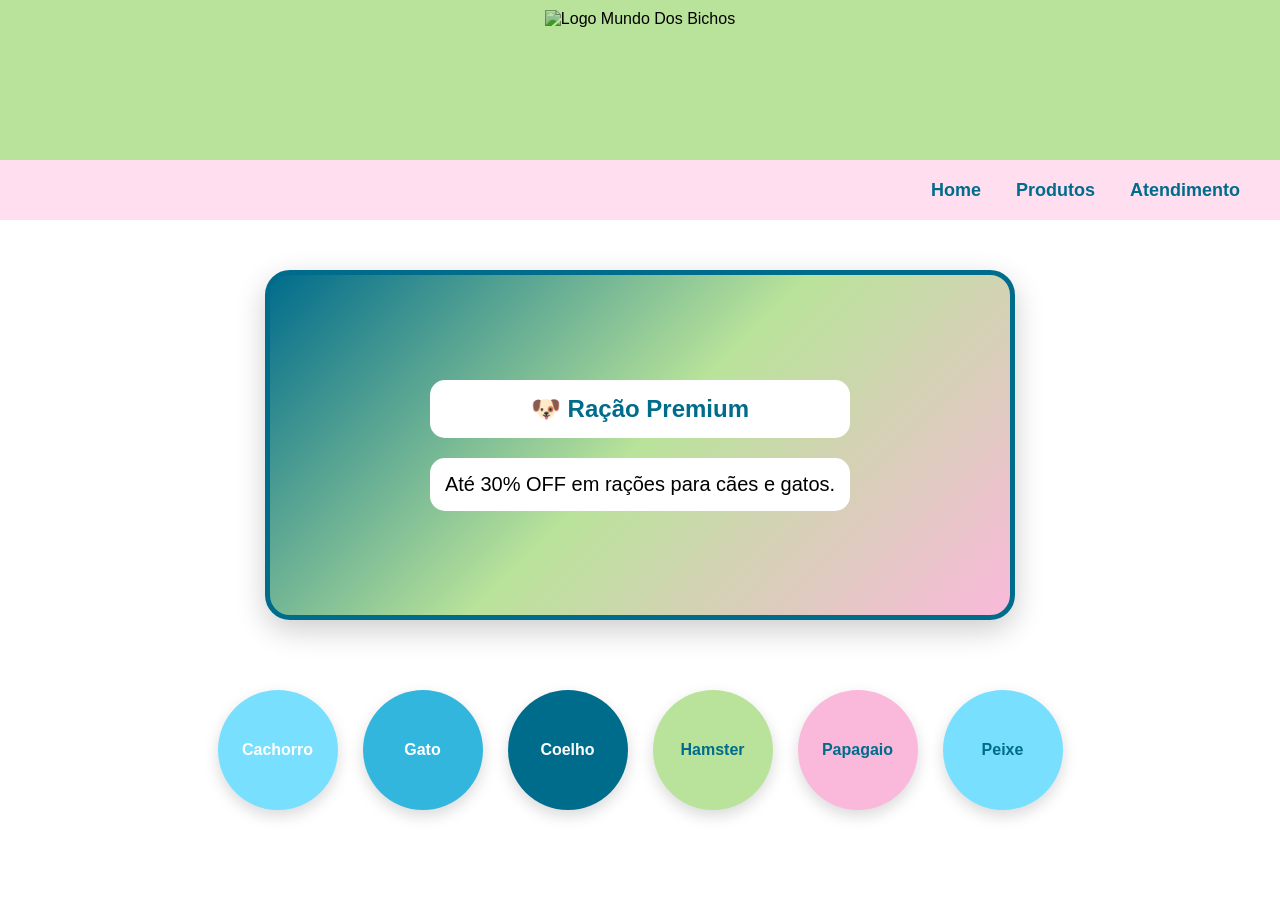
==== mundo_dos_bichos/pagina_inicial/index_inicio.html @ 1db74577 "ghkdg" ====
<!DOCTYPE html>
<html lang="en">
<head>
    <meta charset="UTF-8">
    <title>Mundo Dos Bichos</title>
    <link rel="stylesheet" href="style_inicial.css">
</head>
<body>

<!-- HEADER -->
<header>

    <div class="header-left"></div>

    <div class="logo-container">
        <img src="img/logo.png" alt="Logo Mundo Dos Bichos">
    </div>

    <div class="header-icons">

        <a href="cadastro.php" title="Cadastro">
            <i class="fa-solid fa-user"></i>
        </a>

        <a href="carrinho.php" title="Carrinho">
            <i class="fa-solid fa-cart-shopping"></i>
        </a>

    </div>

</header>

<!-- MENU -->
<nav>

    <div class="nav-buttons">

        <a href="index.php">Home</a>

        <a href="../parte-produtos/secao_produtos.html">Produtos</a>

        <a href="atendimento.php">Atendimento</a>

    </div>

</nav>

<div class="carousel">

    <div class="slides">

        <div class="slide active">
            <div class="info">
                <h2>🐶 Ração Premium</h2>
                <p>Até <span>30% OFF</span> em rações para cães e gatos.</p>
            </div>
        </div>

        <div class="slide">
            <div class="info">
                <h2>🦴 Brinquedos</h2>
                <p>Compre 2 e leve o 3º grátis!</p>
            </div>
        </div>

        <div class="slide">
            <div class="info">
                <h2>🛏️ Caminhas</h2>
                <p>Conforto para seu pet com <span>25% OFF</span>.</p>
            </div>
        </div>

        <div class="slide">
            <div class="info">
                <h2>🐱 Acessórios</h2>
                <p>Coleiras, peitorais e guias a partir de R$29,90.</p>
            </div>
        </div>

    </div>

    <button class="prev">&#10094;</button>
    <button class="next">&#10095;</button>

</div>

<script src="script.js"></script>

<section class="animais">

    <div class="card-animal">Cachorro</div>
    <div class="card-animal">Gato</div>
    <div class="card-animal">Coelho</div>
    <div class="card-animal">Hamster</div>
    <div class="card-animal">Papagaio</div>
    <div class="card-animal">Peixe</div>

</section>

</body>
</html>
---- mundo_dos_bichos/pagina_inicial/style_inicial.css ----
*{
    margin:0;
    padding:0;
    box-sizing:border-box;
    font-family:'Segoe UI', sans-serif;
}

body{
    background:#ffffff;

}

/* HEADER */

header{
    background:#b9e39a;
    height:160px;
    display:flex;
    align-items:center;
    justify-content:space-between;
    padding:0 40px;
    box-shadow:0 2px 8px rgba(0,0,0,0.1);
}

/* Espaço para centralizar logo */

.header-left{
    width:120px;
}

/* LOGO */

.logo-container{
    flex:1;
    display:flex;
    justify-content:center;
    align-items:center;
}

.logo-container img{
    height:140px;
    width:auto;

    /* Remove o fundo branco visualmente */
    mix-blend-mode:multiply;
}

/* ÍCONES */

.header-icons{
    width:120px;
    display:flex;
    justify-content:flex-end;
    gap:25px;
}

.header-icons a{
    color:#006c8c;
    font-size:30px;
    transition:0.3s;
}

.header-icons a:hover{
    color:#33b6de;
    transform:scale(1.1);
}

/* NAVBAR */

nav{
    background:#ffdfef;
    height:60px;
    display:flex;
    justify-content:flex-end;
    align-items:center;
    padding-right:40px;
}

/* MENU */

.nav-buttons{
    display:flex;
    gap:35px;
}

.nav-buttons a{
    text-decoration:none;
    border:none;
    background:none;

    color:#006c8c;
    font-size:18px;
    font-weight:600;

    transition:0.3s;
}

.nav-buttons a:hover{
    color:#33b6de;
}

/* CONTEÚDO */

.banner{
    text-align:center;
    padding:80px 20px;
}

.banner h1{
    color:#006c8c;
    font-size:48px;
    margin-bottom:20px;
}

.banner p{
    color:#555;
    font-size:20px;
}
/*================================CARROSSEL=======================================*/
.carousel{
    width:750px;
    height:350px;

    margin:50px auto; /* Centraliza horizontalmente */

    overflow:hidden;
    position:relative;

    border-radius:25px;
    border:5px solid #006c8c;

    background:linear-gradient(135deg,#006c8c,#b9e39a,#FAB9DA);

    box-shadow:0 10px 30px rgba(0,0,0,.2);
}

.slides{
    display:flex;
    width:400%;
    height:100%;
    transition:.6s;
}

.slide{
    width:25%;
    display:flex;
    flex-direction:column;
    justify-content:center;
    align-items:center;
    text-align:center;
    padding:40px;
}

.slide h2{
    color:#006c8c;
    background:white;
    padding:15px 30px;
    border-radius:15px;
    margin-bottom:20px;
}

.slide p{
    background:white;
    padding:15px;
    border-radius:15px;
    font-size:20px;
}

.navigation{
    position:absolute;
    bottom:20px;
    width:100%;
    display:flex;
    justify-content:center;
    gap:15px;
}

.navigation label{
    width:18px;
    height:18px;
    border-radius:50%;
    background:#006c8c;
    border:3px solid #FAB9DA;
    cursor:pointer;
    transition:.3s;
}

.navigation label:hover{
    background:#b9e39a;
}

/* Movimentação */

#slide1:checked ~ .slides{
    margin-left:0;
}

#slide2:checked ~ .slides{
    margin-left:-100%;
}

#slide3:checked ~ .slides{
    margin-left:-200%;
}

#slide4:checked ~ .slides{
    margin-left:-300%;
}
/* ================= CARD ANIMAIS ================= */

.animais{
    max-width:1200px;
    margin:50px auto;

    display:flex;
    justify-content:center;
    align-items:center;
    gap:25px;

    flex-wrap:wrap;

    padding:20px;
}

/* CARD REDONDO */
.card-animal{
    width:120px;
    height:120px;

    border-radius:50%;

    display:flex;
    justify-content:center;
    align-items:center;

    text-align:center;

    font-weight:bold;
    color:#fff;

    box-shadow:0 6px 15px rgba(0,0,0,0.15);

    transition:0.3s;

    cursor:pointer;
}

.card-animal:hover{
    transform:scale(1.1);
}

/* CORES ALTERNADAS DA PALETA */

.card-animal:nth-child(1){
    background:#78dfff;
}

.card-animal:nth-child(2){
    background:#33b6de;
}

.card-animal:nth-child(3){
    background:#006c8c;
}

.card-animal:nth-child(4){
    background:#b9e39a;
    color:#006c8c;
}

.card-animal:nth-child(5){
    background:#FAB9DA;
    color:#006c8c;
}

.card-animal:nth-child(6){
    background:#78dfff;
    color:#006c8c;
}
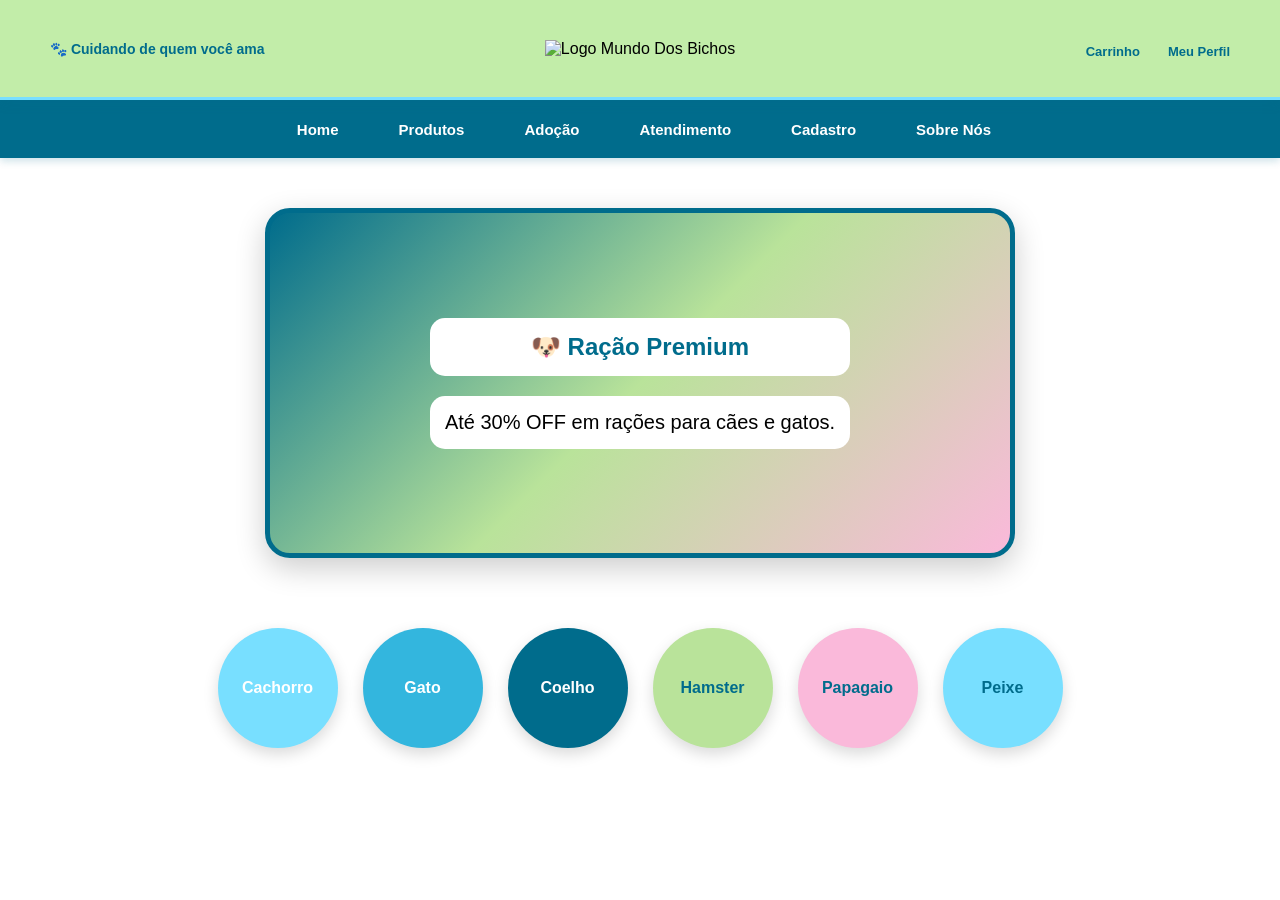
==== commit 028aaa12: "jhgchg" ====
--- a/mundo_dos_bichos/pagina_inicial/index_inicio.html
+++ b/mundo_dos_bichos/pagina_inicial/index_inicio.html
@@ -8,38 +8,105 @@
 <body>
 
 <!-- HEADER -->
-<header>
+<header class="header">
 
-    <div class="header-left"></div>
+    <!-- Espaço esquerdo -->
+    <div class="header-esquerdo">
+        <span>🐾 Cuidando de quem você ama</span>
+    </div>
+
+
+    <!-- LOGO CENTRAL -->
 
     <div class="logo-container">
-        <img src="img/logo.png" alt="Logo Mundo Dos Bichos">
+        <img src="../img/logo" alt="Logo Mundo Dos Bichos">
     </div>
 
-    <div class="header-icons">
+    <!-- OPÇÕES DO CLIENTE -->
 
-        <a href="cadastro.php" title="Cadastro">
-            <i class="fa-solid fa-user"></i>
+    <div class="header-direito">
+
+        <a href="carrinho.php" class="icone-header">
+
+            <i class="fa-solid fa-cart-shopping"></i>
+
+            <span>Carrinho</span>
+
         </a>
 
-        <a href="carrinho.php" title="Carrinho">
-            <i class="fa-solid fa-cart-shopping"></i>
+
+        <a href="perfil.php" class="icone-header perfil">
+
+            <i class="fa-solid fa-circle-user"></i>
+
+            <span>Meu Perfil</span>
+
         </a>
 
     </div>
 
 </header>
 
-<!-- MENU -->
-<nav>
 
-    <div class="nav-buttons">
 
-        <a href="index.php">Home</a>
+<!-- NAV -->
 
-        <a href="../parte-produtos/secao_produtos.html">Produtos</a>
+<nav class="nav">
 
-        <a href="atendimento.php">Atendimento</a>
+    <div class="nav-container">
+
+        <a href="index.php" class="nav-link">
+
+            <i class="fa-solid fa-house"></i>
+
+            Home
+
+        </a>
+
+
+        <a href="produtos.php" class="nav-link">
+
+            <i class="fa-solid fa-bone"></i>
+
+            Produtos
+
+        </a>
+
+
+        <a href="adocao.php" class="nav-link">
+
+            <i class="fa-solid fa-paw"></i>
+
+            Adoção
+
+        </a>
+
+
+        <a href="atendimento.php" class="nav-link">
+
+            <i class="fa-solid fa-headset"></i>
+
+            Atendimento
+
+        </a>
+
+
+        <a href="cadastro.php" class="nav-link">
+
+            <i class="fa-solid fa-user-plus"></i>
+
+            Cadastro
+
+        </a>
+
+
+        <a href="sobre.php" class="nav-link">
+
+            <i class="fa-solid fa-heart"></i>
+
+            Sobre Nós
+
+        </a>
 
     </div>
 
--- a/mundo_dos_bichos/pagina_inicial/style_inicial.css
+++ b/mundo_dos_bichos/pagina_inicial/style_inicial.css
@@ -12,91 +12,336 @@
 
 /* HEADER */
 
-header{
-    background:#b9e39a;
-    height:160px;
-    display:flex;
-    align-items:center;
-    justify-content:space-between;
-    padding:0 40px;
-    box-shadow:0 2px 8px rgba(0,0,0,0.1);
-}
-
-/* Espaço para centralizar logo */
-
-.header-left{
-    width:120px;
-}
-
-/* LOGO */
-
-.logo-container{
-    flex:1;
-    display:flex;
-    justify-content:center;
-    align-items:center;
-}
-
-.logo-container img{
-    height:140px;
-    width:auto;
-
-    /* Remove o fundo branco visualmente */
-    mix-blend-mode:multiply;
-}
-
-/* ÍCONES */
-
-.header-icons{
-    width:120px;
-    display:flex;
-    justify-content:flex-end;
-    gap:25px;
-}
-
-.header-icons a{
-    color:#006c8c;
-    font-size:30px;
-    transition:0.3s;
-}
-
-.header-icons a:hover{
-    color:#33b6de;
-    transform:scale(1.1);
-}
-
-/* NAVBAR */
-
-nav{
-    background:#ffdfef;
-    height:60px;
-    display:flex;
-    justify-content:flex-end;
-    align-items:center;
-    padding-right:40px;
-}
-
-/* MENU */
-
-.nav-buttons{
-    display:flex;
-    gap:35px;
-}
-
-.nav-buttons a{
-    text-decoration:none;
-    border:none;
-    background:none;
-
-    color:#006c8c;
-    font-size:18px;
-    font-weight:600;
-
-    transition:0.3s;
-}
-
-.nav-buttons a:hover{
-    color:#33b6de;
+.header {
+    height: 100px;
+
+    background-color: #c2eda9;
+
+    display: flex;
+
+    align-items: center;
+
+    justify-content: center;
+
+    position: relative;
+
+    padding: 0 50px;
+
+    border-bottom: 3px solid #78dfff;
+
+    box-shadow: 0 3px 12px rgba(0, 108, 140, 0.12);
+}
+
+
+/* ================================
+TEXTO DO LADO ESQUERDO
+================================ */
+
+.header-esquerdo {
+    position: absolute;
+
+    left: 50px;
+
+    color: #006c8c;
+
+    font-size: 14px;
+
+    font-weight: bold;
+}
+
+
+/* ================================
+LOGO
+================================ */
+
+.logo {
+    display: flex;
+
+    align-items: center;
+
+    gap: 12px;
+
+    text-decoration: none;
+
+    color: #006c8c;
+
+    font-size: 25px;
+
+    font-weight: bold;
+
+    transition: 0.3s;
+}
+
+
+.logo:hover {
+    color: #33b6de;
+}
+
+
+.logo-icone {
+    width: 48px;
+
+    height: 48px;
+
+    border-radius: 50%;
+
+    background-color: #FAB9DA;
+
+    display: flex;
+
+    align-items: center;
+
+    justify-content: center;
+
+    color: #006c8c;
+
+    font-size: 25px;
+
+    box-shadow: 0 4px 8px rgba(0, 108, 140, 0.15);
+}
+
+
+/* ================================
+ÁREA DIREITA
+================================ */
+
+.header-direito {
+    position: absolute;
+
+    right: 50px;
+
+    display: flex;
+
+    align-items: center;
+
+    gap: 28px;
+}
+
+
+.icone-header {
+    display: flex;
+
+    flex-direction: column;
+
+    align-items: center;
+
+    gap: 5px;
+
+    text-decoration: none;
+
+    color: #006c8c;
+
+    font-size: 13px;
+
+    font-weight: bold;
+
+    transition: 0.3s;
+}
+
+
+.icone-header i {
+    font-size: 23px;
+}
+
+
+.icone-header:hover {
+    color: #33b6de;
+
+    transform: translateY(-2px);
+}
+
+
+/* Carrinho */
+
+.icone-header:first-child i {
+    color: #33b6de;
+}
+
+
+/* Perfil */
+
+.perfil i {
+    color: #006c8c;
+}
+
+
+.perfil:hover i {
+    color: #FAB9DA;
+}
+
+
+/* ================================
+NAV
+================================ */
+
+.nav {
+    background-color: #006c8c;
+
+    width: 100%;
+
+    box-shadow: 0 3px 8px rgba(0, 108, 140, 0.2);
+}
+
+
+.nav-container {
+    min-height: 58px;
+
+    display: flex;
+
+    justify-content: center;
+
+    align-items: center;
+
+    gap: 8px;
+}
+
+
+.nav-link {
+    height: 58px;
+
+    padding: 0 22px;
+
+    display: flex;
+
+    align-items: center;
+
+    gap: 8px;
+
+    text-decoration: none;
+
+    color: white;
+
+    font-size: 15px;
+
+    font-weight: bold;
+
+    transition: 0.3s;
+
+    position: relative;
+}
+
+
+.nav-link i {
+    font-size: 15px;
+}
+
+
+/* ================================
+EFEITO HOVER
+================================ */
+
+.nav-link:hover {
+    background-color: #33b6de;
+
+    color: white;
+}
+
+
+/* Linha inferior */
+
+.nav-link::after {
+    content: "";
+
+    position: absolute;
+
+    bottom: 0;
+
+    left: 50%;
+
+    width: 0;
+
+    height: 4px;
+
+    background-color: #FAB9DA;
+
+    transition: 0.3s;
+
+    transform: translateX(-50%);
+}
+
+
+.nav-link:hover::after {
+    width: 70%;
+}
+
+
+/* ================================
+RESPONSIVIDADE
+================================ */
+
+@media (max-width: 900px) {
+
+    .header-esquerdo {
+        display: none;
+    }
+
+    .header {
+        padding: 0 20px;
+    }
+
+    .header-direito {
+        right: 20px;
+    }
+
+    .logo span {
+        display: none;
+    }
+
+    .nav-container {
+        flex-wrap: wrap;
+
+        gap: 0;
+    }
+
+    .nav-link {
+        padding: 0 12px;
+
+        font-size: 13px;
+    }
+
+}
+
+
+@media (max-width: 600px) {
+
+    .header {
+        height: 85px;
+    }
+
+    .header-direito {
+        gap: 15px;
+    }
+
+    .icone-header span {
+        display: none;
+    }
+
+    .icone-header i {
+        font-size: 22px;
+    }
+
+    .logo-icone {
+        width: 43px;
+
+        height: 43px;
+    }
+
+    .nav {
+        overflow-x: auto;
+    }
+
+    .nav-container {
+        width: max-content;
+
+        flex-wrap: nowrap;
+    }
+
+    .nav-link {
+        height: 50px;
+
+        padding: 0 14px;
+    }
+
 }
 
 /* CONTEÚDO */
